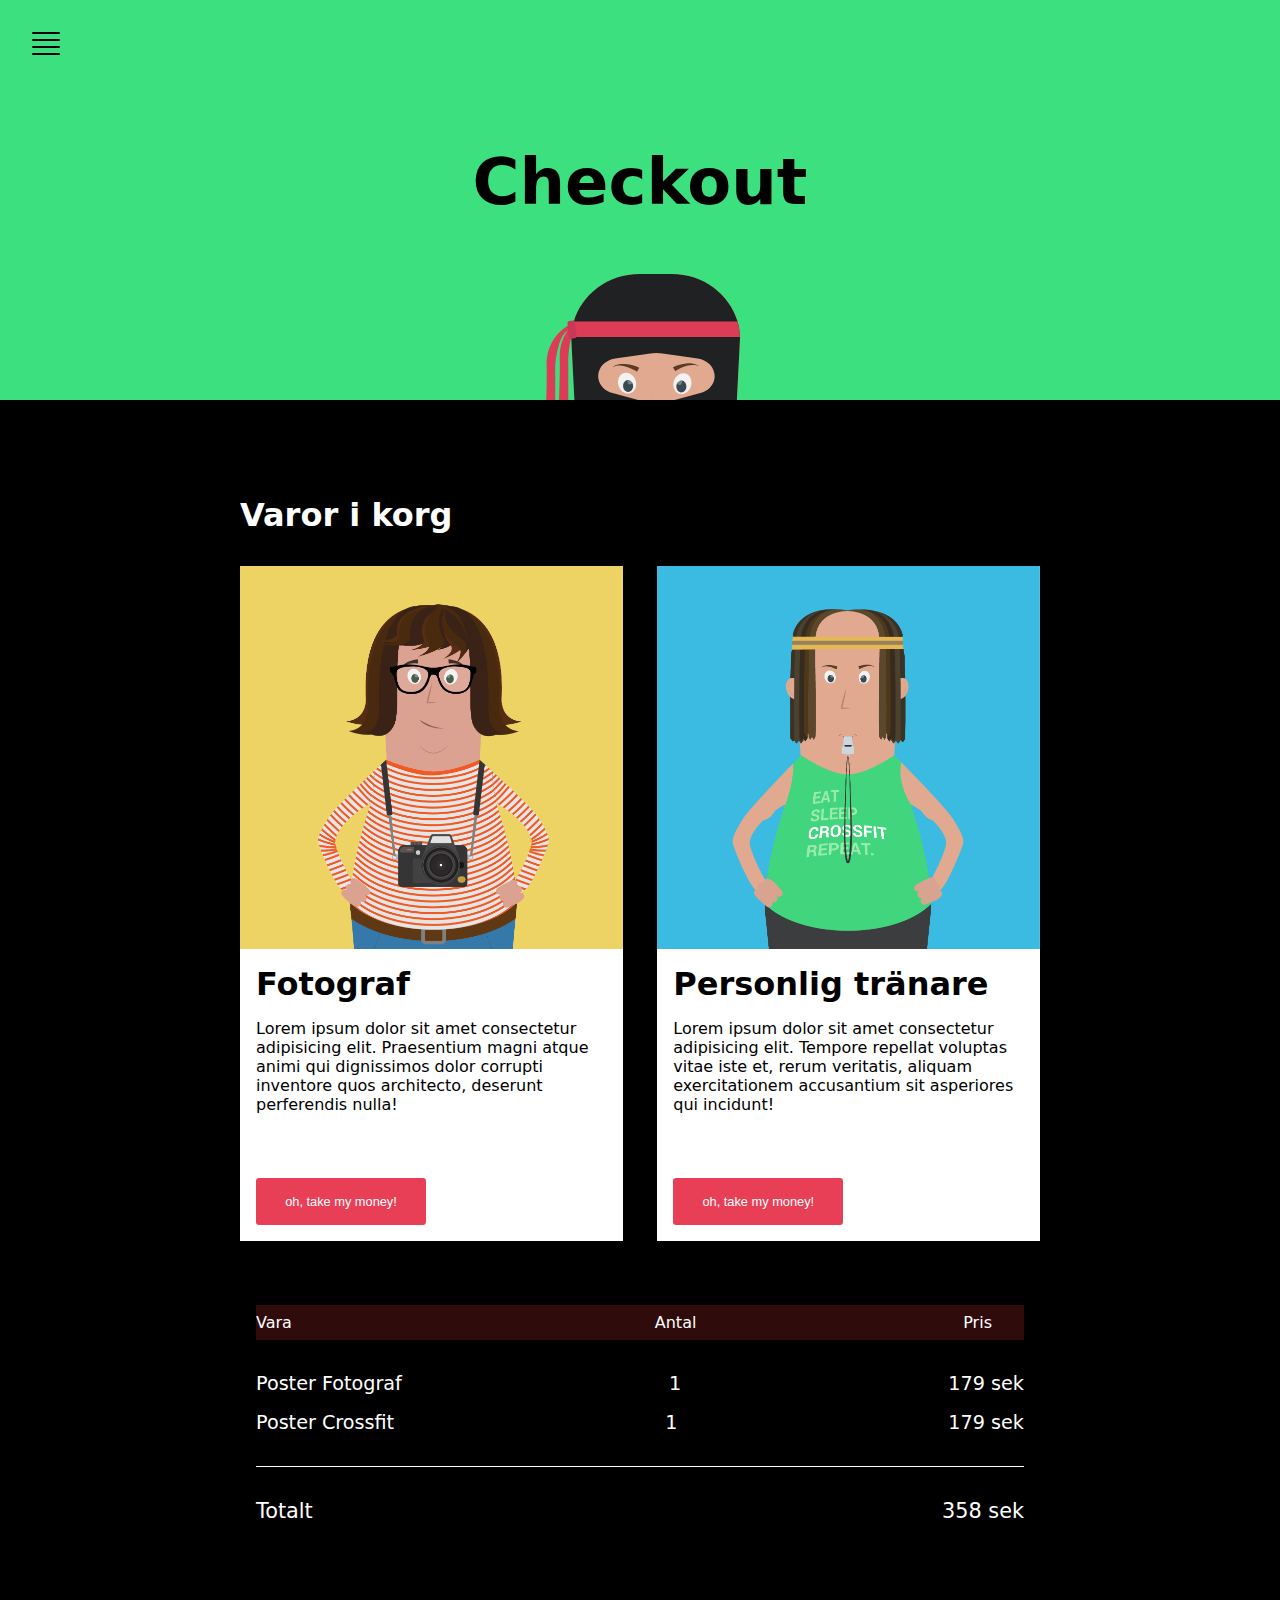
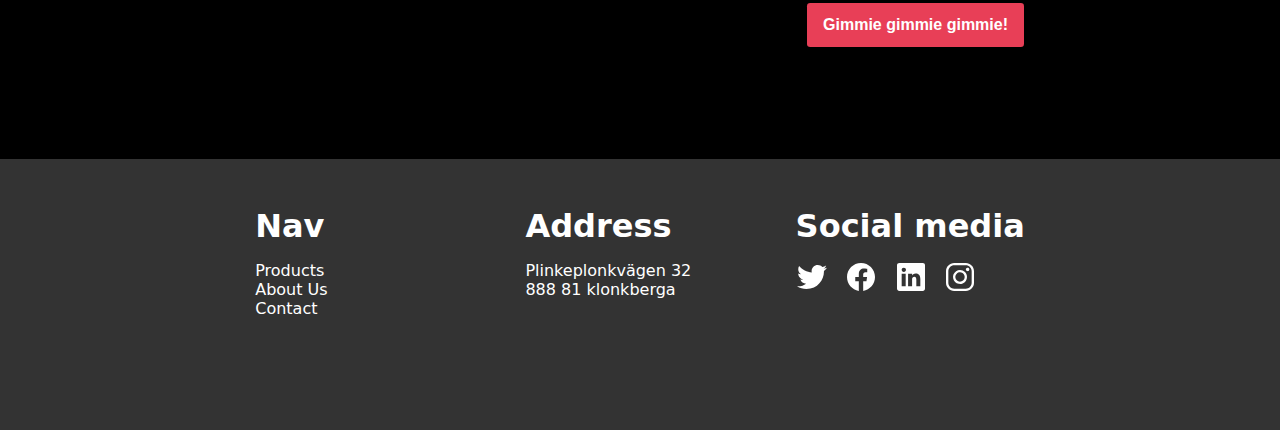
==== screens/about.html @ 7079adf9 "Images and styling is added" ====
<!DOCTYPE html>
<html lang="en">
  <head>
    <meta charset="UTF-8" />
    <meta name="viewport" content="width=device-width, initial-scale=1.0" />
    <link rel="stylesheet" href="../styles.css" />
    <title>Checkout</title>
  </head>
  <body>
    <!-- Header: navicon, page title and ninja image  -->
    <header>
      <nav>
        <img class="navicon" src="../assets/navicon.svg" alt="navicon" />
      </nav>
      <h1>Checkout</h1>
      <img class="ninjahead" src="../assets/ninjahead.svg" alt="ninjahead" />
    </header>

    <!-- main, checkout items and description -->
    <main>
      <div class="container">
        <h3 class="checkout-subtitle">Varor i korg</h3>
        <!-- group of medium cards for checkout -->
        <section class="medium-cards">
          <!-- one medium card for checkout -->
          <div class="medium-cards">
            <div class="medium-card">
              <img class="card-img" src="../assets/char-7.png" alt="Fotograf" />
              <h3 class="card-title">Fotograf</h3>
              <p class="card-text">
                Lorem ipsum dolor sit amet consectetur adipisicing elit.
                Praesentium magni atque animi qui dignissimos dolor corrupti
                inventore quos architecto, deserunt perferendis nulla!
              </p>
              <button class="card-btn">oh, take my money!</button>
            </div>
            <div class="medium-card">
              <img class="card-img" src="../assets/char-9.png" alt="Nerd" />
              <h3 class="card-title">Personlig tränare</h3>
              <p class="card-text">
                Lorem ipsum dolor sit amet consectetur adipisicing elit. Tempore
                repellat voluptas vitae iste et, rerum veritatis, aliquam
                exercitationem accusantium sit asperiores qui incidunt!
              </p>
              <button class="card-btn">oh, take my money!</button>
            </div>
          </div>
        </section>
        <!-- checkout items info, poster, quantity, price, total  -->
        <section class="checkout">
          <div class="checkout-header">
            <p>Vara</p>
            <span>Antal</span>
            <span>Pris</span>
          </div>
          <div class="checkout-items">
            <div class="checkout-item">
              <p class="product">Poster Fotograf</p>
              <span class="quantity">1</span>
              <span class="price">179 sek</span>
            </div>
            <div class="checkout-item">
              <p class="product">Poster Crossfit</p>
              <span class="quantity">1</span>
              <span class="price">179 sek</span>
            </div>
          </div>
          <div class="checkout-total">
            <p>Totalt</p>
            <span>358 sek</span>
          </div>
          <button>Gimmie gimmie gimmie!</button>
        </section>
      </div>
    </main>
    <!-- footer  -->
    <footer>
      <div class="container">
        <div class="footer-groups">
          <div class="nav-group">
            <h3>Nav</h3>
            <nav>
              <a href="#">Products</a>
              <a href="#">About Us</a>
              <a href="#">Contact</a>
            </nav>
          </div>
          <div class="address-group">
            <h3>Address</h3>
            <p>Plinkeplonkvägen 32</p>
            <p>888 81 klonkberga</p>
          </div>
          <div class="social-media-group">
            <h3>Social media</h3>
            <ul>
              <li>
                <a href="#"
                  ><img src="../assets//logo-twitter.svg" alt="twitter"
                /></a>
              </li>
              <li>
                <a href="#"
                  ><img src="../assets//logo-facebook.svg" alt="facebook"
                /></a>
              </li>
              <li>
                <a href="#"
                  ><img src="../assets//logo-linkedin.svg" alt="linkedin"
                /></a>
              </li>
              <li>
                <a href="#"
                  ><img src="../assets//logo-instagram.svg" alt="instagram"
                /></a>
              </li>
            </ul>
          </div>
        </div>
      </div>
    </footer>
  </body>
</html>
---- styles.css ----
/* color theme  */
/* header-bg: #3DE07E  */
/* red-btn: #E83F57  */
/* footer-bg: #333333  */
/* checkout-table-header-bg: #2F0B0B  */


/* General Styling  */

* {
    margin: 0;
    padding: 0;
    box-sizing: border-box;
}

body {
    background-color: #000000;
    font-family:system-ui, -apple-system, BlinkMacSystemFont, 'Segoe UI', Roboto, Oxygen, Ubuntu, Cantarell, 'Open Sans', 'Helvetica Neue', sans-serif;
}

.container {
    width: 65%;
    margin: 0 auto;
}

button {
    background-color: #E83F57;
    color: #ffffff;
    border-radius: .2rem;
    cursor: pointer;
    border: none;
    outline: none;
}

/* Header Styling is here  */
header {
    background-color: #3DE07E ;
    display: flex;
    flex-direction: column;
    justify-content: space-between;
    height: 400px;
}
/* nav icon  */
header .navicon {
    align-self: flex-start;
    margin: 1rem;
    padding: 1rem;
    cursor: pointer;
}
/* page title, Poster Shop  */
header h1 {
    align-self: center;
    font-size: 4rem;
}
/* Ninjahead image  */
header .ninjahead {
    align-self: center;
    max-width: 200px;
}

/* main  */
main {
 margin: 5rem 0;
}

/* small-cards section  */
.small-cards {
    display: flex;
    justify-content: space-between;
    align-items: stretch;
    flex-wrap: wrap;
}

/* one card in small-cards  */
.small-card {
    display: flex;
    flex-direction: column;
    justify-content: space-between;
    margin: 1rem;
    max-width: 30%;
    min-width: 220px;
}

.small-card .card-img {
    max-width: 100%;
    margin-bottom: 1rem;
}

.small-card .card-title {
    font-size: 2rem;
    color: #ffffff;
    margin-bottom: 1rem;
}

.small-card .card-text {
    color: #ffffff;
    margin-bottom: 2rem;
}

.small-card .card-btn {
    width: 150px;
    padding: .5rem 1rem;
    font-size: .8rem;
    margin-bottom: 5rem;
}

/* medium-cards section  */
.medium-cards {
    display: flex;
    justify-content: space-between;
    align-items: stretch;
    flex-wrap: wrap;
}

/* medium-card  */
.medium-card {
    max-width: 46%;
    min-width: 220px;
    display: flex;
    flex-direction: column;
    justify-content: space-between;
    margin: 1rem;
    background-color: #ffffff;
}

.medium-card .card-img {
    max-width: 100%;
    margin-bottom: 1rem;
}

.medium-card .card-title {
    font-size: 2rem;
    color: #000000;
    margin: 0 1rem;
}

.medium-card .card-text {
    color: #000000;
    margin: 1rem 1rem 3rem;
}

.medium-card .card-btn {
    width: 170px;
    padding: 1rem;
    margin: 1rem;
    font-size: .8rem;
}

/* footer  */
footer {
    background-color: #333333 ;
    padding: 3rem 3rem 6rem;
}

.footer-groups {
    display: flex;
    justify-content: space-between;
    align-items: flex-start;
    flex-wrap: wrap;
}

.nav-group, .address-group, .social-media-group {
    margin-bottom: 1rem;
    max-width: 30%;
    min-width: 220px;
}

.nav-group nav {
    display: flex;
    flex-direction: column;
}

.nav-group nav a {
    text-decoration: none;
    color: #ffffff;
}

footer h3 {
    font-size: 2rem;
    color: #ffffff;
    margin-bottom: 1rem;
}

footer p{
    color: #ffffff;
}

footer ul {
    list-style: none;
    display: flex;
}

footer ul li {
    margin-right: 1.1rem;
    cursor: pointer;
}

/* chaeckout screen  */

.checkout-subtitle {
    color: #ffffff;
    font-size: 2rem;
    padding: 1rem;
}

.checkout {
    color: #ffffff;
    padding: 1rem;
    margin-top: 1rem;
    display: flex;
    flex-direction: column;
}

.checkout-header, .checkout-item, .checkout-total{
    display: flex;
    justify-content: space-between;
    align-items: center;
    margin: 1rem;
}

.checkout-header {
    background-color:  #2F0B0B;
    padding: .5rem 0;
}

.checkout-header span:first-of-type {
    padding-left: 6rem;
}

.checkout-header span:last-of-type {
    padding-right: 2rem;
}

.checkout-item p, .checkout-item span, .checkout-total p, .checkout-total span {
    font-size: 1.2rem;
}

.checkout-total p, .checkout-total span {
    font-size: 1.3rem;
    font-weight: 500;
}

.checkout-items>div:last-child {
    border-bottom: 1px solid #ffffff;
    padding-bottom: 2rem;
}

.checkout button {
    padding: .8rem 1rem;
    margin: 4rem 1rem 1rem;
    font-size: 1rem;
    font-weight: bold;
    align-self: flex-end;
}
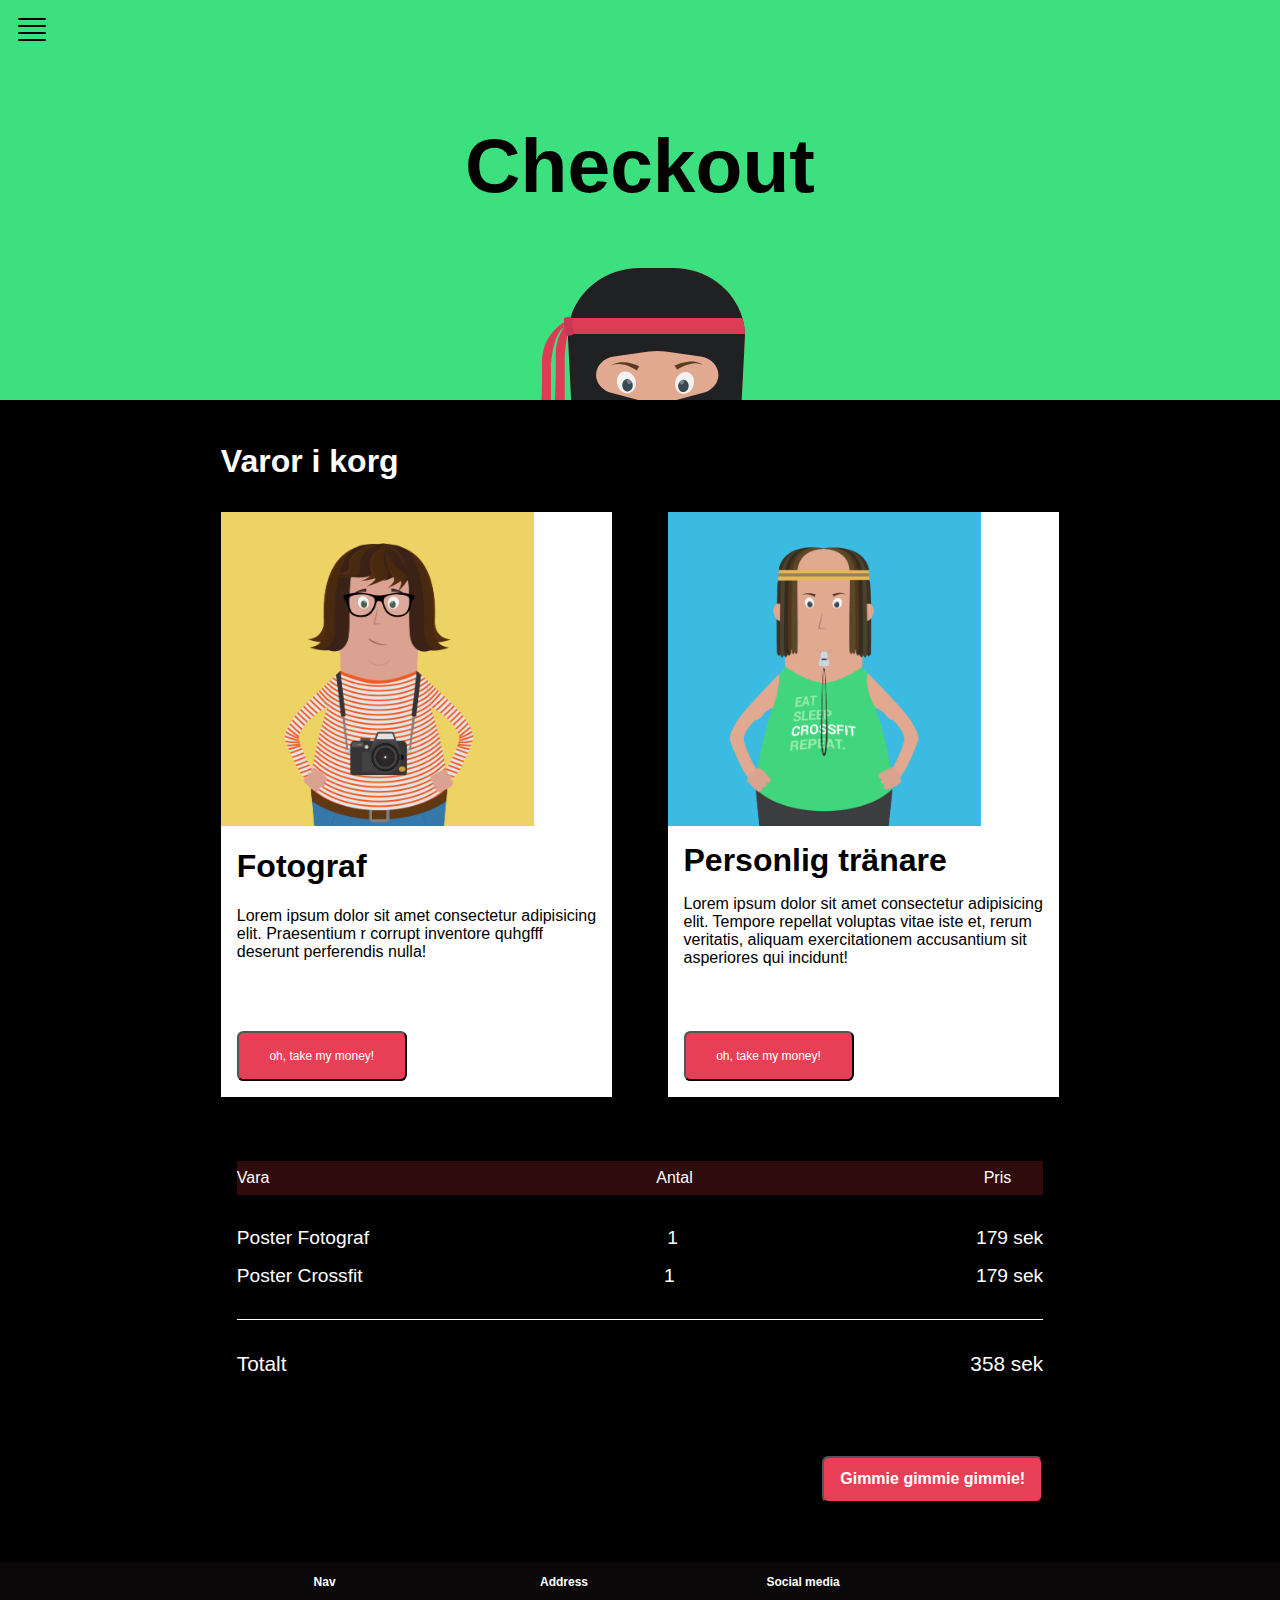
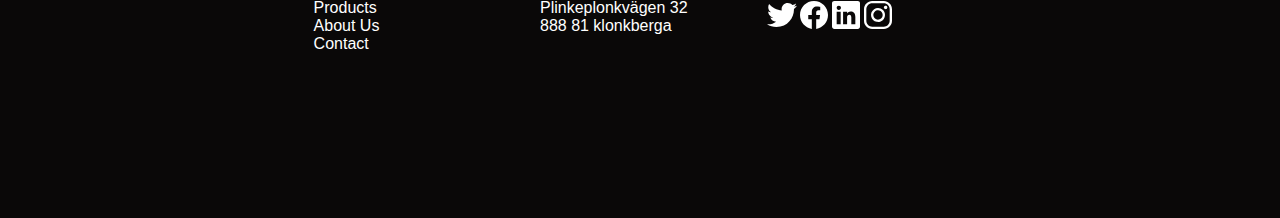
==== commit 843fbe78: "Modifies styling" ====
--- a/screens/about.html
+++ b/screens/about.html
@@ -4,7 +4,7 @@
     <meta charset="UTF-8" />
     <meta name="viewport" content="width=device-width, initial-scale=1.0" />
     <link rel="stylesheet" href="../styles.css" />
-    <title>Checkout</title>
+    <title>About</title>
   </head>
   <body>
     <!-- Header: navicon, page title and ninja image  -->
@@ -16,21 +16,20 @@
       <img class="ninjahead" src="../assets/ninjahead.svg" alt="ninjahead" />
     </header>
 
-    <!-- main, checkout items and description -->
+    <!-- main, checkout items and their description -->
     <main>
       <div class="container">
-        <h3 class="checkout-subtitle">Varor i korg</h3>
-        <!-- group of medium cards for checkout -->
+        <h2 class="checkout-subtitle">Varor i korg</h2>
+        
         <section class="medium-cards">
-          <!-- one medium card for checkout -->
+          <!-- 1 medium card for checkout -->
           <div class="medium-cards">
             <div class="medium-card">
               <img class="card-img" src="../assets/char-7.png" alt="Fotograf" />
               <h3 class="card-title">Fotograf</h3>
               <p class="card-text">
                 Lorem ipsum dolor sit amet consectetur adipisicing elit.
-                Praesentium magni atque animi qui dignissimos dolor corrupti
-                inventore quos architecto, deserunt perferendis nulla!
+                Praesentium r corrupt inventore quhgfff deserunt perferendis nulla!
               </p>
               <button class="card-btn">oh, take my money!</button>
             </div>
@@ -46,7 +45,7 @@
             </div>
           </div>
         </section>
-        <!-- checkout items info, poster, quantity, price, total  -->
+        <!-- checkout items info, poster, quantity, price and total  -->
         <section class="checkout">
           <div class="checkout-header">
             <p>Vara</p>
--- a/styles.css
+++ b/styles.css
@@ -1,11 +1,5 @@
-/* color theme  */
-/* header-bg: #3DE07E  */
-/* red-btn: #E83F57  */
-/* footer-bg: #333333  */
-/* checkout-table-header-bg: #2F0B0B  */
-
-
-/* General Styling  */
+
+/* General Styling for html file */
 
 * {
     margin: 0;
@@ -15,24 +9,22 @@
 
 body {
     background-color: #000000;
-    font-family:system-ui, -apple-system, BlinkMacSystemFont, 'Segoe UI', Roboto, Oxygen, Ubuntu, Cantarell, 'Open Sans', 'Helvetica Neue', sans-serif;
+    font-family: 'Lucida Sans', 'Lucida Sans Regular', 'Lucida Grande', 'Lucida Sans Unicode', Geneva, Verdana, sans-serif; 
 }
 
 .container {
-    width: 65%;
+    width: 68%;
     margin: 0 auto;
 }
 
 button {
     background-color: #E83F57;
     color: #ffffff;
-    border-radius: .2rem;
-    cursor: pointer;
-    border: none;
-    outline: none;
-}
-
-/* Header Styling is here  */
+    border-radius: .4rem;
+    
+}
+
+/*  Styling for Header Part is here  */
 header {
     background-color: #3DE07E ;
     display: flex;
@@ -43,24 +35,24 @@
 /* nav icon  */
 header .navicon {
     align-self: flex-start;
-    margin: 1rem;
-    padding: 1rem;
-    cursor: pointer;
+    margin: 2cqh;
+    padding: 2cqbh;
+    
 }
 /* page title, Poster Shop  */
 header h1 {
     align-self: center;
-    font-size: 4rem;
+    font-size: 6cqmax;
 }
 /* Ninjahead image  */
 header .ninjahead {
     align-self: center;
-    max-width: 200px;
+    width: 210px;
 }
 
 /* main  */
 main {
- margin: 5rem 0;
+ margin: 3cqb 0;
 }
 
 /* small-cards section  */
@@ -77,65 +69,66 @@
     flex-direction: column;
     justify-content: space-between;
     margin: 1rem;
-    max-width: 30%;
-    min-width: 220px;
+    max-width:28%;
+    min-width: 20%;
 }
 
 .small-card .card-img {
     max-width: 100%;
-    margin-bottom: 1rem;
+    margin-bottom: 4px;
 }
 
 .small-card .card-title {
     font-size: 2rem;
-    color: #ffffff;
-    margin-bottom: 1rem;
+    color: white;
+    margin-bottom: 2px;
 }
 
 .small-card .card-text {
-    color: #ffffff;
+    color: white;
     margin-bottom: 2rem;
 }
 
 .small-card .card-btn {
     width: 150px;
     padding: .5rem 1rem;
-    font-size: .8rem;
-    margin-bottom: 5rem;
-}
-
-/* medium-cards section  */
+    font-size: 12px;
+    margin-bottom: 5cap;
+}
+
+/* Medium-cards section  */
 .medium-cards {
     display: flex;
+    flex-wrap: wrap;
     justify-content: space-between;
     align-items: stretch;
-    flex-wrap: wrap;
+    
 }
 
 /* medium-card  */
 .medium-card {
-    max-width: 46%;
-    min-width: 220px;
-    display: flex;
-    flex-direction: column;
     justify-content: space-between;
     margin: 1rem;
     background-color: #ffffff;
-}
+    max-width: 45%;
+    min-width: 30%;
+    display: flex;
+    flex-direction: column;
+   }
 
 .medium-card .card-img {
-    max-width: 100%;
+    max-width: 80%;
     margin-bottom: 1rem;
 }
 
 .medium-card .card-title {
     font-size: 2rem;
-    color: #000000;
+    color: black;
     margin: 0 1rem;
 }
 
 .medium-card .card-text {
-    color: #000000;
+    color: black;
     margin: 1rem 1rem 3rem;
 }
 
@@ -143,26 +136,25 @@
     width: 170px;
     padding: 1rem;
     margin: 1rem;
-    font-size: .8rem;
+    font-size: 12px;
 }
 
 /* footer  */
 footer {
-    background-color: #333333 ;
-    padding: 3rem 3rem 6rem;
+    background-color: rgb(10, 8, 8);
+    padding: 10pt 10pc 10pc;
 }
 
 .footer-groups {
     display: flex;
     justify-content: space-between;
     align-items: flex-start;
-    flex-wrap: wrap;
 }
 
 .nav-group, .address-group, .social-media-group {
-    margin-bottom: 1rem;
-    max-width: 30%;
-    min-width: 220px;
+    margin-bottom: 5px;
+    max-width: 180px;
+    min-width: 200px;
 }
 
 .nav-group nav {
@@ -172,17 +164,17 @@
 
 .nav-group nav a {
     text-decoration: none;
-    color: #ffffff;
+    color:white;
 }
 
 footer h3 {
-    font-size: 2rem;
-    color: #ffffff;
-    margin-bottom: 1rem;
+    font-size: 12px;
+    color:white;
+    margin-bottom:10px;
 }
 
 footer p{
-    color: #ffffff;
+    color: white
 }
 
 footer ul {
@@ -191,20 +183,20 @@
 }
 
 footer ul li {
-    margin-right: 1.1rem;
+    margin-right: px;
     cursor: pointer;
 }
 
 /* chaeckout screen  */
 
 .checkout-subtitle {
-    color: #ffffff;
+    color: white;
     font-size: 2rem;
     padding: 1rem;
 }
 
 .checkout {
-    color: #ffffff;
+    color: white;
     padding: 1rem;
     margin-top: 1rem;
     display: flex;
